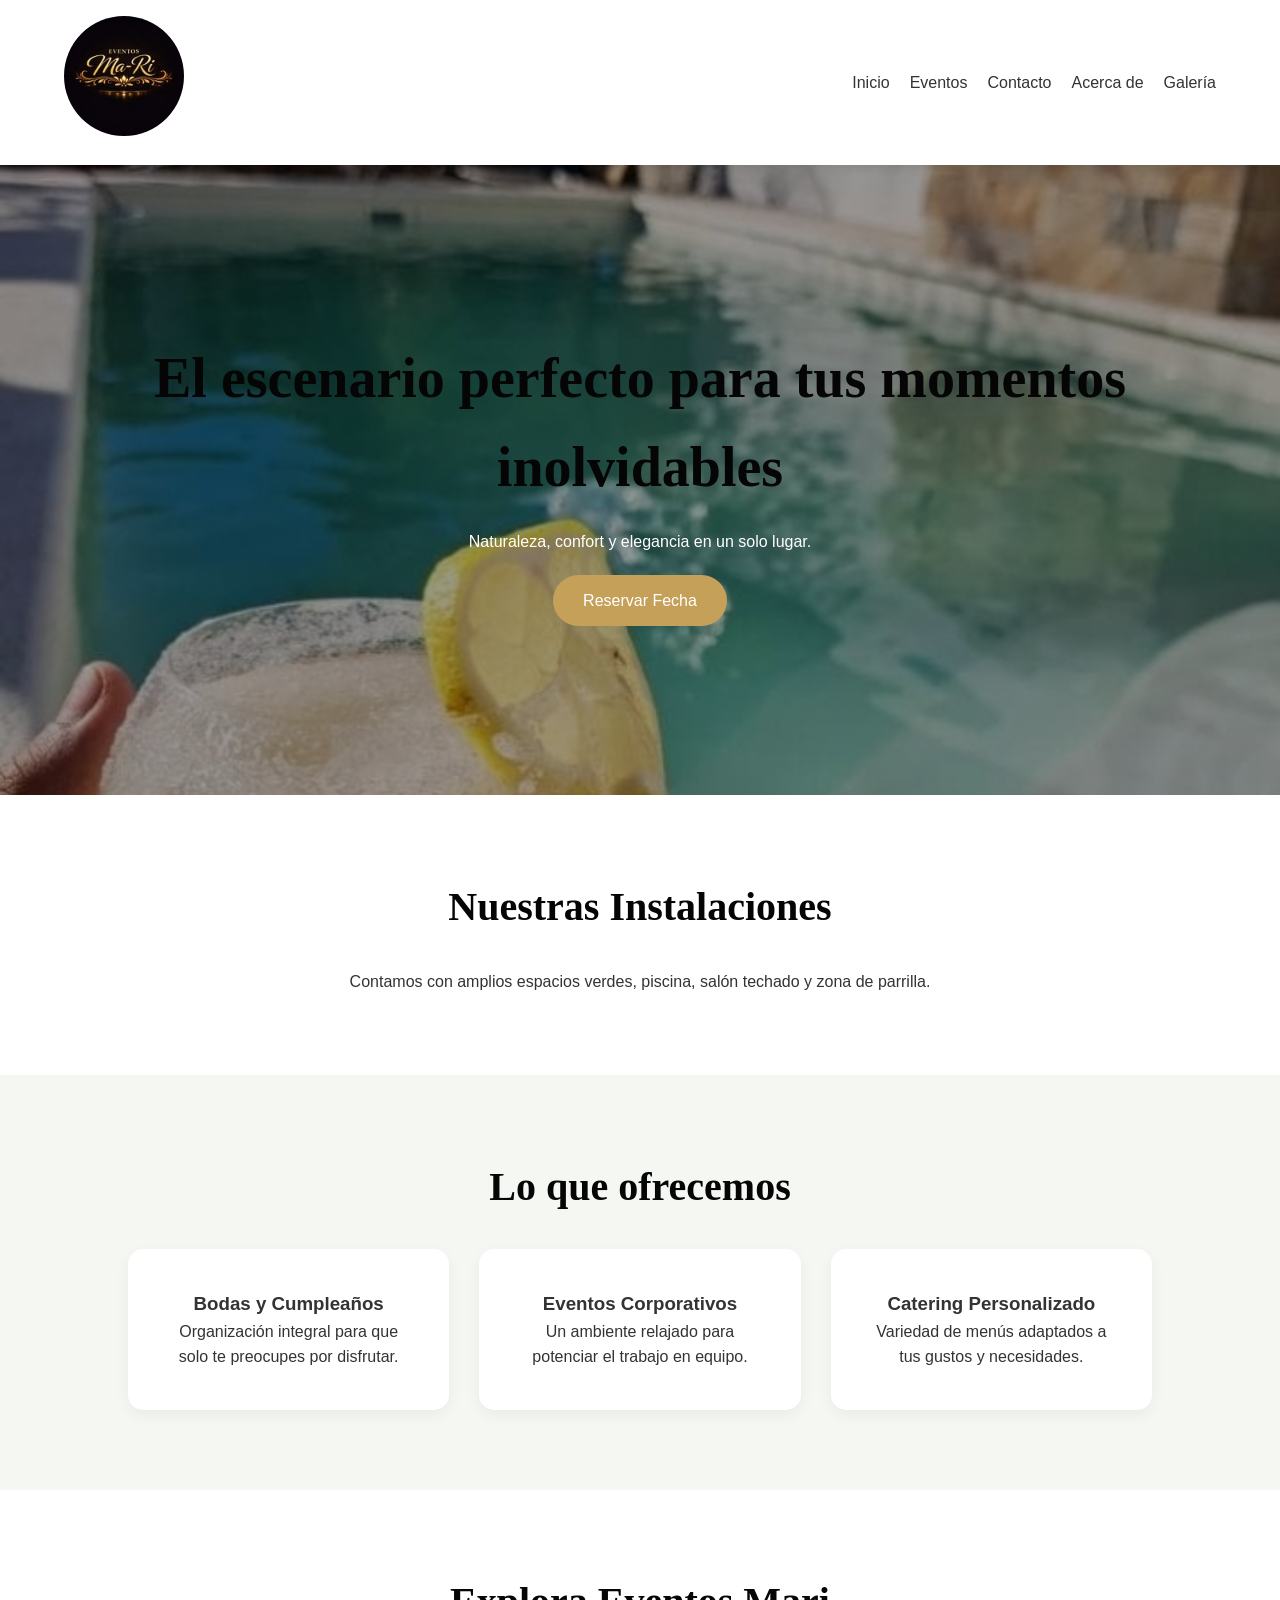
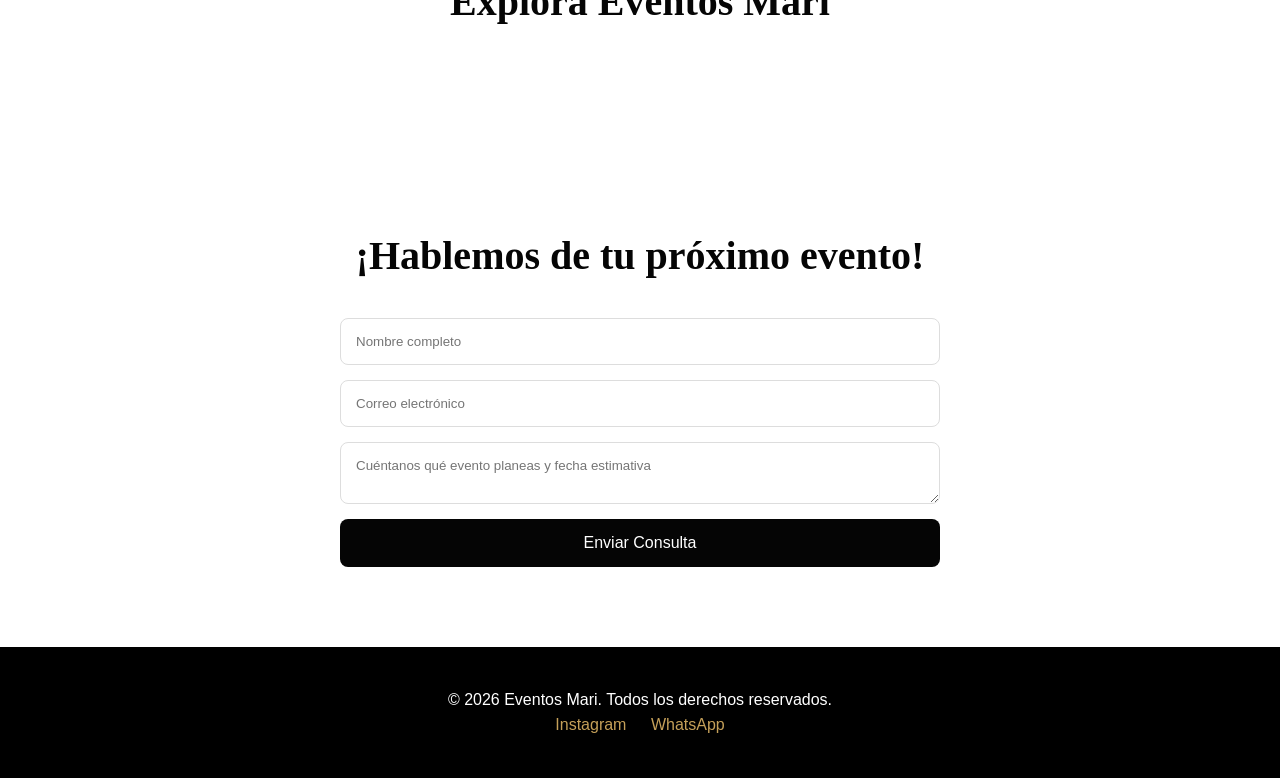
==== Proyecto.html @ 0d58348c "Listo" ====
<!DOCTYPE html>
<html lang="en">
<head>
    <meta charset="UTF-8">
    <meta name="viewport" content="width=device-width, initial-scale=1.0">
    <title>Eventos Ma-Ri</title>
    <link rel="stylesheet" href="Proyecto.css">
</head>
<body>
  <header>
    <nav>
        <div class="logo">
            <h1><img src="logomari.jpg" alt="Eventos Ma-Ri"></h1>
        </div>
        <ul> 
            <li><a href="#home">Inicio</a></li>
            <li><a href="#eventos">Eventos</a></li>
            <li><a href="#contacto">Contacto</a></li>
            <li><a href="#acerca">Acerca de</a></li>
            <li><a href="Galeria.html#" target="_blank">Galería</a></li> 
        </ul>
    </nav>
  </header>
  <main>
        <section id="inicio" class="hero">
            <div class="hero-content">
                <h2>El escenario perfecto para tus momentos inolvidables</h2>
                <p>Naturaleza, confort y elegancia en un solo lugar.</p>
                <a href="#contacto" class="btn">Reservar Fecha</a>
            </div>
        </section>

        <section id="quinta">
            <h2>Nuestras Instalaciones</h2>
            <p>Contamos con amplios espacios verdes, piscina, salón techado y zona de parrilla.</p>
        </section>

        <section id="servicios">
            <h2>Lo que ofrecemos</h2>
            <div class="servicios-grid">
                <article>
                    <h3>Bodas y Cumpleaños</h3>
                    <p>Organización integral para que solo te preocupes por disfrutar.</p>
                </article>
                <article>
                    <h3>Eventos Corporativos</h3>
                    <p>Un ambiente relajado para potenciar el trabajo en equipo.</p>
                </article>
                <article>
                    <h3>Catering Personalizado</h3>
                    <p>Variedad de menús adaptados a tus gustos y necesidades.</p>
                </article>
            </div>
        </section>

        <section id="galeria">
            <h2>Explora Eventos Mari</h2>
            <div class="fotos-container">
                </div>
        </section>

        <section id="contacto">
            <h2>¡Hablemos de tu próximo evento!</h2>
            <form action="#">
                <input type="text" placeholder="Nombre completo" required>
                <input type="email" placeholder="Correo electrónico" required>
                <textarea placeholder="Cuéntanos qué evento planeas y fecha estimativa"></textarea>
                <button type="submit">Enviar Consulta</button>
            </form>
        </section>
    </main>

    <footer>
        <p>&copy; 2026 Eventos Mari. Todos los derechos reservados.</p>
        <div class="redes-sociales">
            <a href="https://www.instagram.com/eventos.mariii/">Instagram</a>
            <a href="https://wa.me/5491141696188">WhatsApp</a>
        </div>
    </footer>

</body>
</html>
</body>
</html>
---- Proyecto.css ----
:root {
    --verde-principal: #050505;
    --verde-claro: #8da083;
    --dorado: #c5a059;
    --blanco: #ffffff;
    --gris-claro: #f4f7f2;
    --texto: #333333;
}

* {
    margin: 0;
    padding: 0;
    box-sizing: border-box;
}

body {
    font-family: 'Montserrat', sans-serif;
    line-height: 1.6;
    color: var(--texto);
    background-color: var(--blanco);
    scroll-behavior: smooth;
}

/* --- Navegación --- */
header {
    padding: 1rem 5%;
    position: sticky;
    top: 0;
    z-index: 1000;
    box-shadow: 0 2px 10px rgba(0, 0, 0, 0.1);
}

nav {
    display: flex;
    justify-content: space-between;
    align-items: center;
}

/* --- Logo --- */
.logo img {
    width: 120px;
    height: auto;
    border-radius: 100px;
}
.logo h1 {
    font-family: 'Playfair Display', serif;
    color: var(--verde-principal);
    font-size: 1.8rem;
}

nav ul {
    display: flex;
    list-style: none;
}

nav ul li a {
    text-decoration: none;
    color: var(--texto);
    margin-left: 20px;
    font-weight: 500;
    transition: color 0.3s;
}

nav ul li a:hover {
    color: var(--verde-principal);
}

/* --- Hero Section --- */
.hero {
    height: 70vh;
    background: linear-gradient(rgba(0,0,0,0.4), rgba(0,0,0,0.4)), 
                url('pile.jpeg') center/cover no-repeat;
    display: flex;
    align-items: center;
    justify-content: center;
    text-align: center;
    color: var(--blanco);
}

.hero-content h2 {
    font-family: 'Playfair Display', serif;
    font-size: 3.5rem;
    margin-bottom: 1rem;
}

.btn {
    display: inline-block;
    background-color: var(--dorado);
    color: white;
    padding: 13px 30px;
    text-decoration: none;
    border-radius: 50px;
    margin-top: 20px;
    transition: transform 0.3s, background-color 0.3s;
}

.btn:hover {
    background-color: #b38f4d;
    transform: translateY(-3px);
}

/* --- Secciones Generales --- */
section {
    padding: 80px 10%;
    text-align: center;
}

h2 {
    font-family: 'Playfair Display', serif;
    font-size: 2.5rem;
    color: var(--verde-principal);
    margin-bottom: 30px;
}

/* --- Servicios --- */
#servicios {
    background-color: var(--gris-claro);
}

.servicios-grid {
    display: grid;
    grid-template-columns: repeat(auto-fit, minmax(250px, 1fr));
    gap: 30px;
}

.servicios-grid article {
    background: white;
    padding: 40px;
    border-radius: 15px;
    box-shadow: 0 5px 15px rgba(0,0,0,0.05);
    transition: 0.3s;
}

.servicios-grid article:hover {
    transform: translateY(-10px);
}

/* --- Contacto --- */
form {
    max-width: 600px;
    margin: 0 auto;
    display: flex;
    flex-direction: column;
    gap: 15px;
}

input, textarea {
    padding: 15px;
    border: 1px solid #ddd;
    border-radius: 8px;
    font-family: inherit;
}

button {
    background-color: var(--verde-principal);
    color: white;
    border: none;
    padding: 15px;
    border-radius: 8px;
    cursor: pointer;
    font-size: 1rem;
    transition: 0.3s;
}

button:hover {
    background-color: var(--verde-claro);
}

/* --- Footer --- */
footer {
    background-color: #000000;
    color: white;
    padding: 40px 10%;
    text-align: center;
}

.redes-sociales a {
    color: var(--dorado);
    margin: 0 10px;
    text-decoration: none;
}

/* Responsive */
@media (max-width: 768px) {
    .hero-content h2 { font-size: 2.2rem; }
    nav ul { display: none; } /* Aquí podrías añadir un menú hamburguesa luego */
}
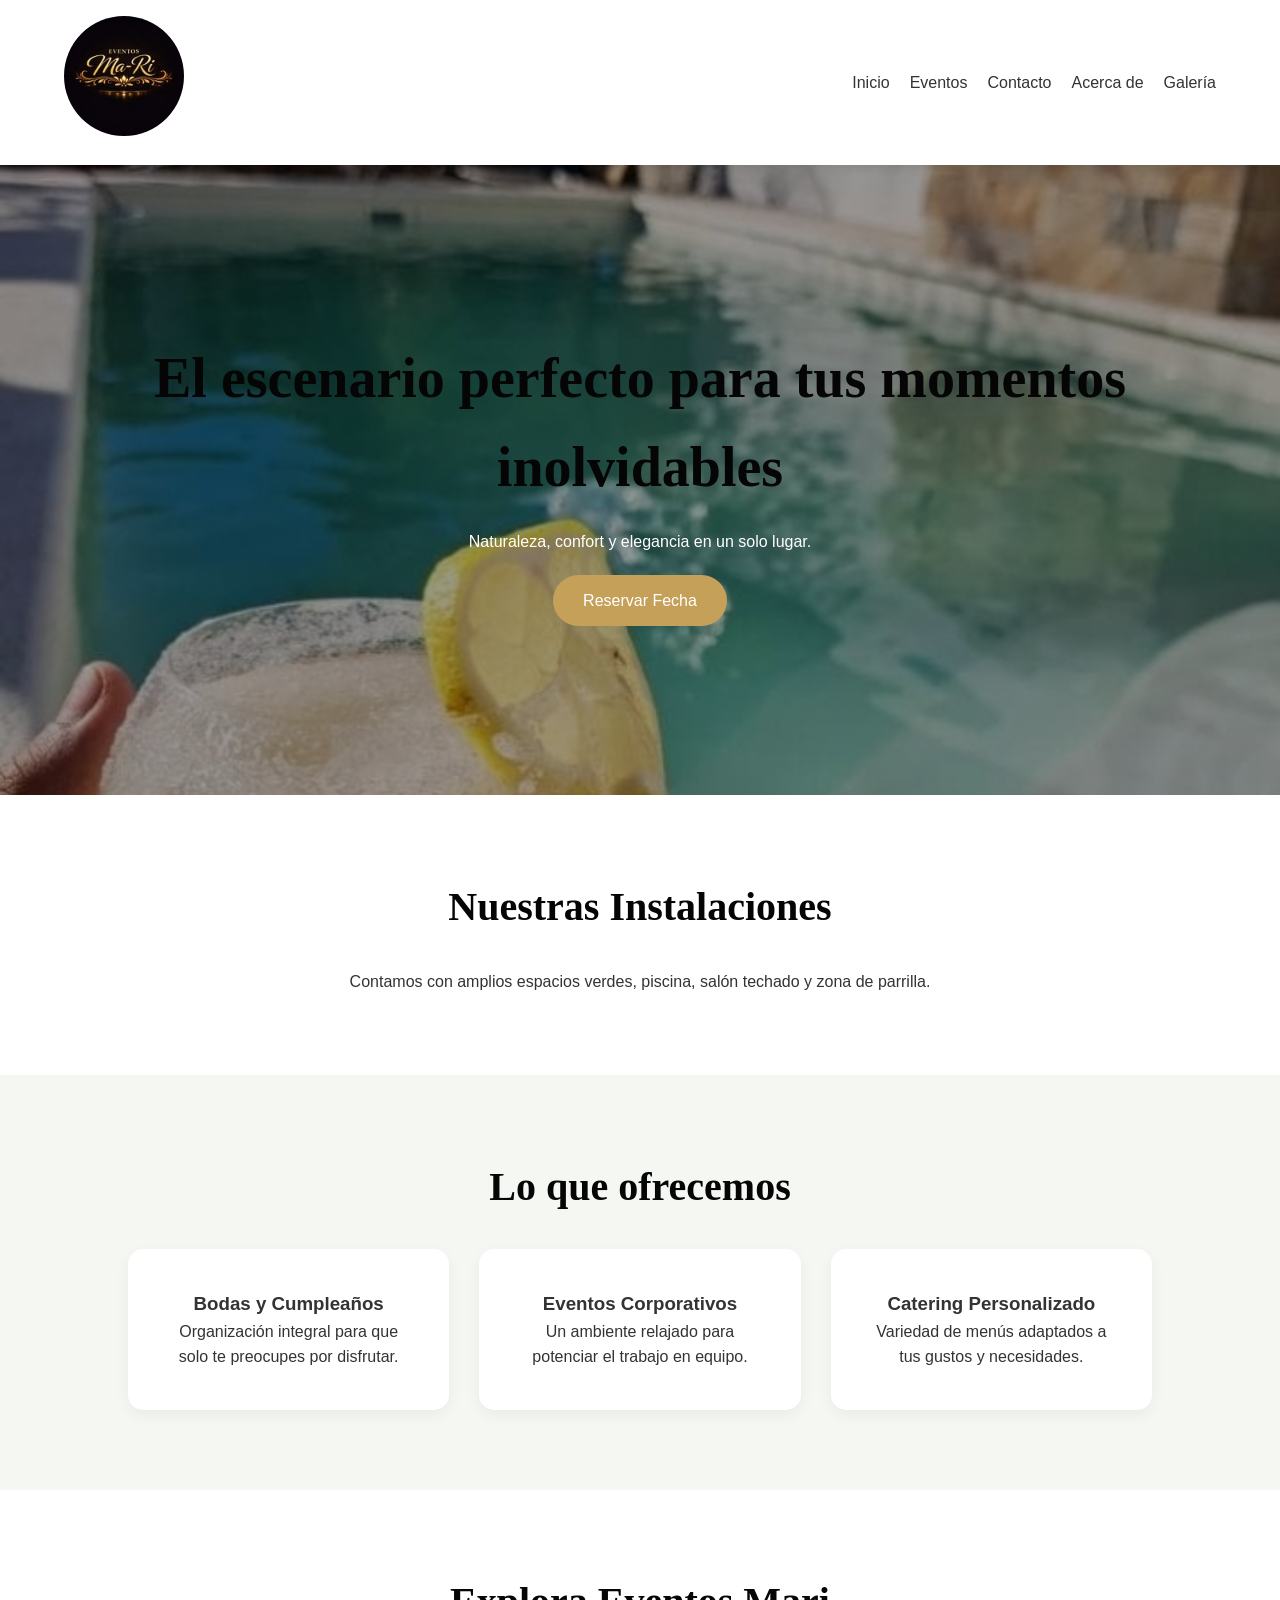
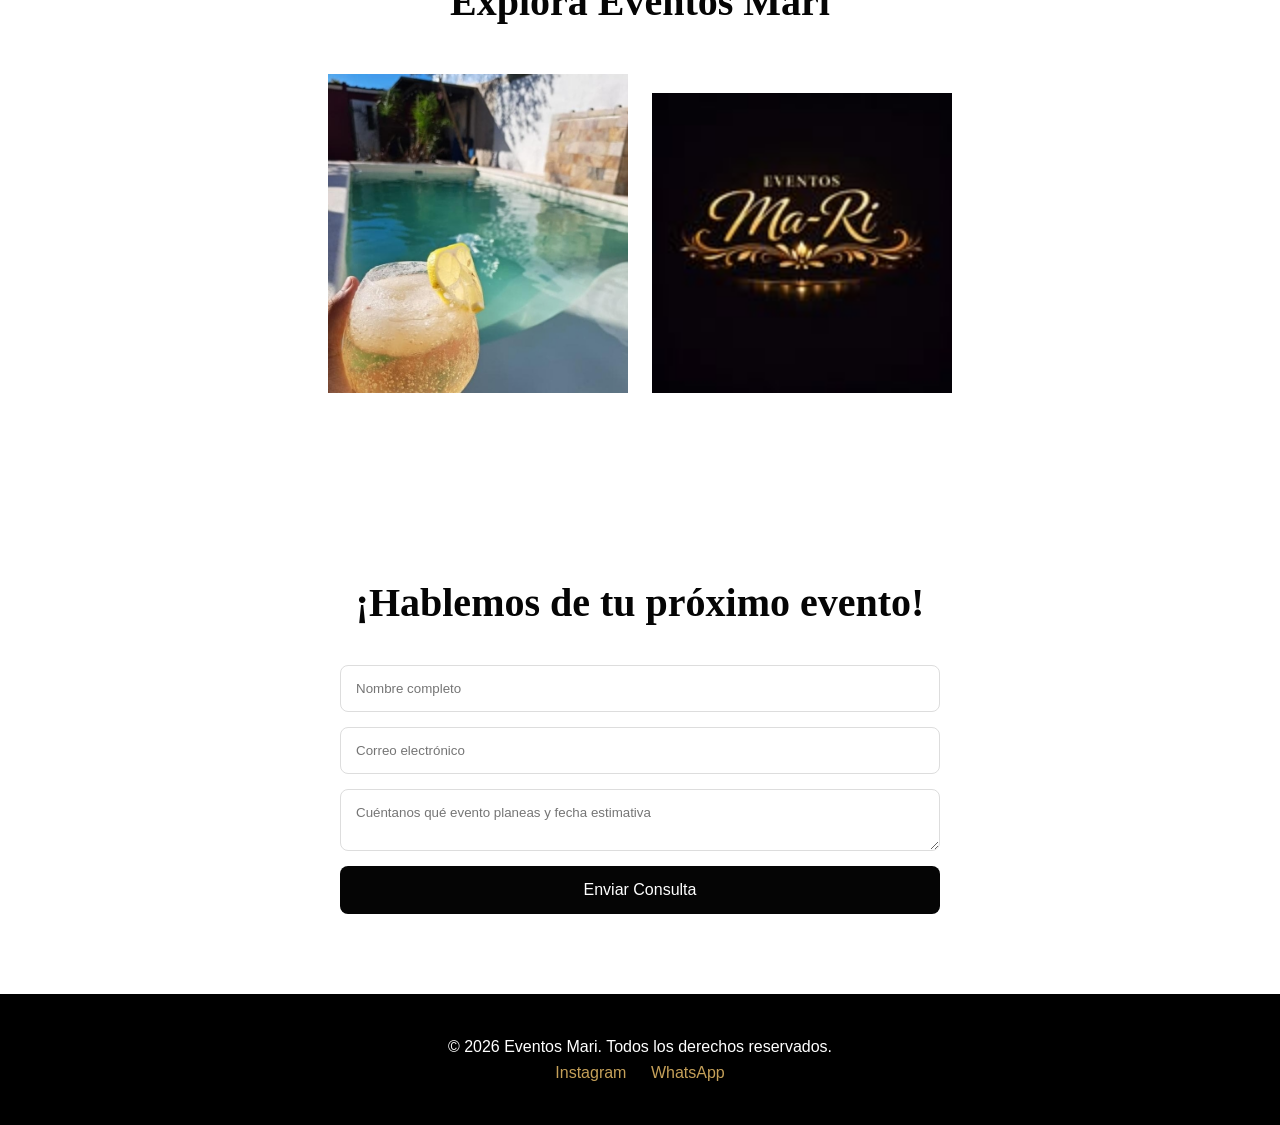
==== commit 68131629: "Corregir etiquetas duplicadas y agregar imágenes a la galería" ====
--- a/Proyecto.html
+++ b/Proyecto.html
@@ -56,7 +56,9 @@
         <section id="galeria">
             <h2>Explora Eventos Mari</h2>
             <div class="fotos-container">
-                </div>
+                <img src="pile.jpeg" alt="Pileta en Eventos Mari" style="width: 300px; height: auto; margin: 10px;">
+                <img src="logomari.jpg" alt="Logo de Eventos Mari" style="width: 300px; height: auto; margin: 10px;">
+            </div>
         </section>
 
         <section id="contacto">
@@ -79,6 +81,4 @@
     </footer>
 
 </body>
-</html>
-</body>
 </html>
